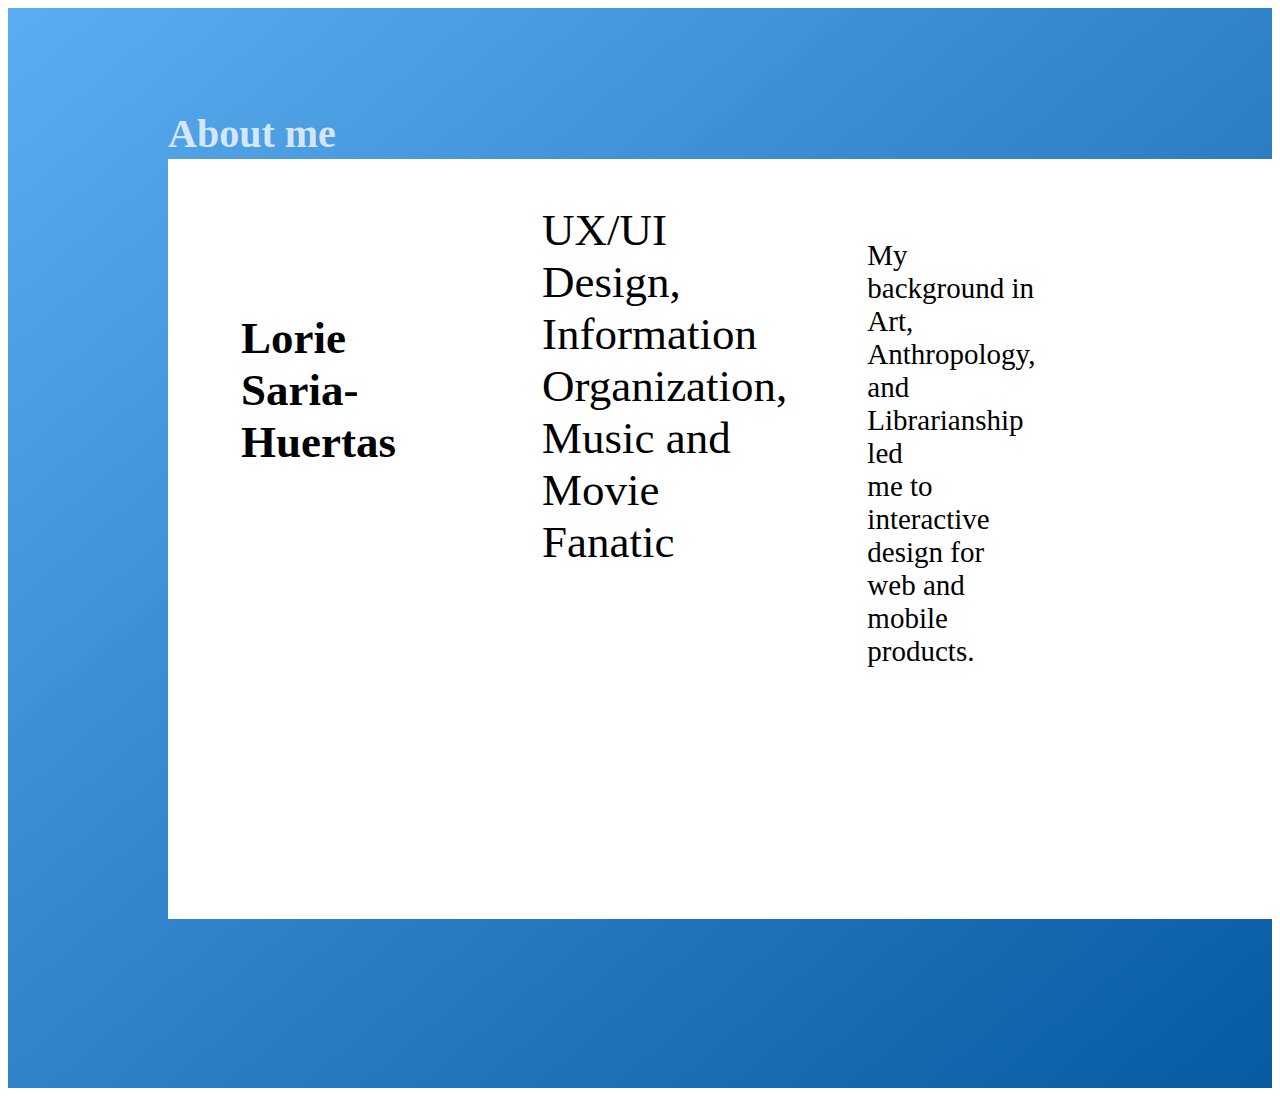
==== index.html @ 07825f6b "Initial Setup" ====
<!DOCTYPE html>
<html>
<head>
<title>HW 17 - (HW16 copy)</title>
  <link href="css/style.css" type="text/css" rel="stylesheet">
</head>

<body>
 <section class="parentContainer">
    <section class="background">
    <h1>About me</h1>
  

    <section class="content">
      <h2>Lorie Saria-Huertas</h2>

      <div id="bar"></div>
      
      <h3>UX/UI Design, Information Organization,<br>Music and Movie Fanatic</h3>

      <p>My background in Art, Anthropology, and Librarianship led<br>me to interactive design for web and mobile products.<br>
      </p>

      <div >
        <img class="photo" src="images/avataaars_skull.png">
        <img class="buttons" src="images/linkedin.png">
        <img class="buttons" src="images/dribbble.png">
        <img class="buttons" src="images/twitter.png">
      </div>
      
      </section>

  </section>
</section>
</body>

</html>
---- css/style.css ----
body {
    font-family: 'Montserrat';
}

.parentContainer {
    display: flex;
}
.background {
    width: 100%;
    height: 1080px;
    background: linear-gradient(to bottom right, #5BACF0 0%, #075ba2 100%);
}

h1 { 
    font-size: 40px;
    font-weight: bold;
    color: #ffffff;
    opacity: 0.75;
    padding: 75px 0 0 160px;
}

.content {
    display: flex;
    width: 90%;
    height: 760px;
    background: #ffffff;
    margin: -25px 160px 160px 160px; 

}

#bar {
    width: 451px;
    height: 8px;
    background: #2672B2;
    margin: 0 0 73px 73px;
}

h2 {
    font-size: 45px;
    font-weight: bold;
    color: #000000;
    margin: 80px 0 0 0;
    padding: 73px 0 0 73px;
}

h3 {
    font-size: 45px;
    font-weight:normal;
    padding: 0 0 0 73px;
}

p {
    font-size: 29px;
    margin: 80px;
}

.photo {
    width: 554px;
    height: 588px;
    position: relative;
    left: 975px;
    bottom: 525px;
}

.buttons {
    width: 50px;
    height: 50px;
    position: relative;
    left: 625px;
    bottom: 450px;
}
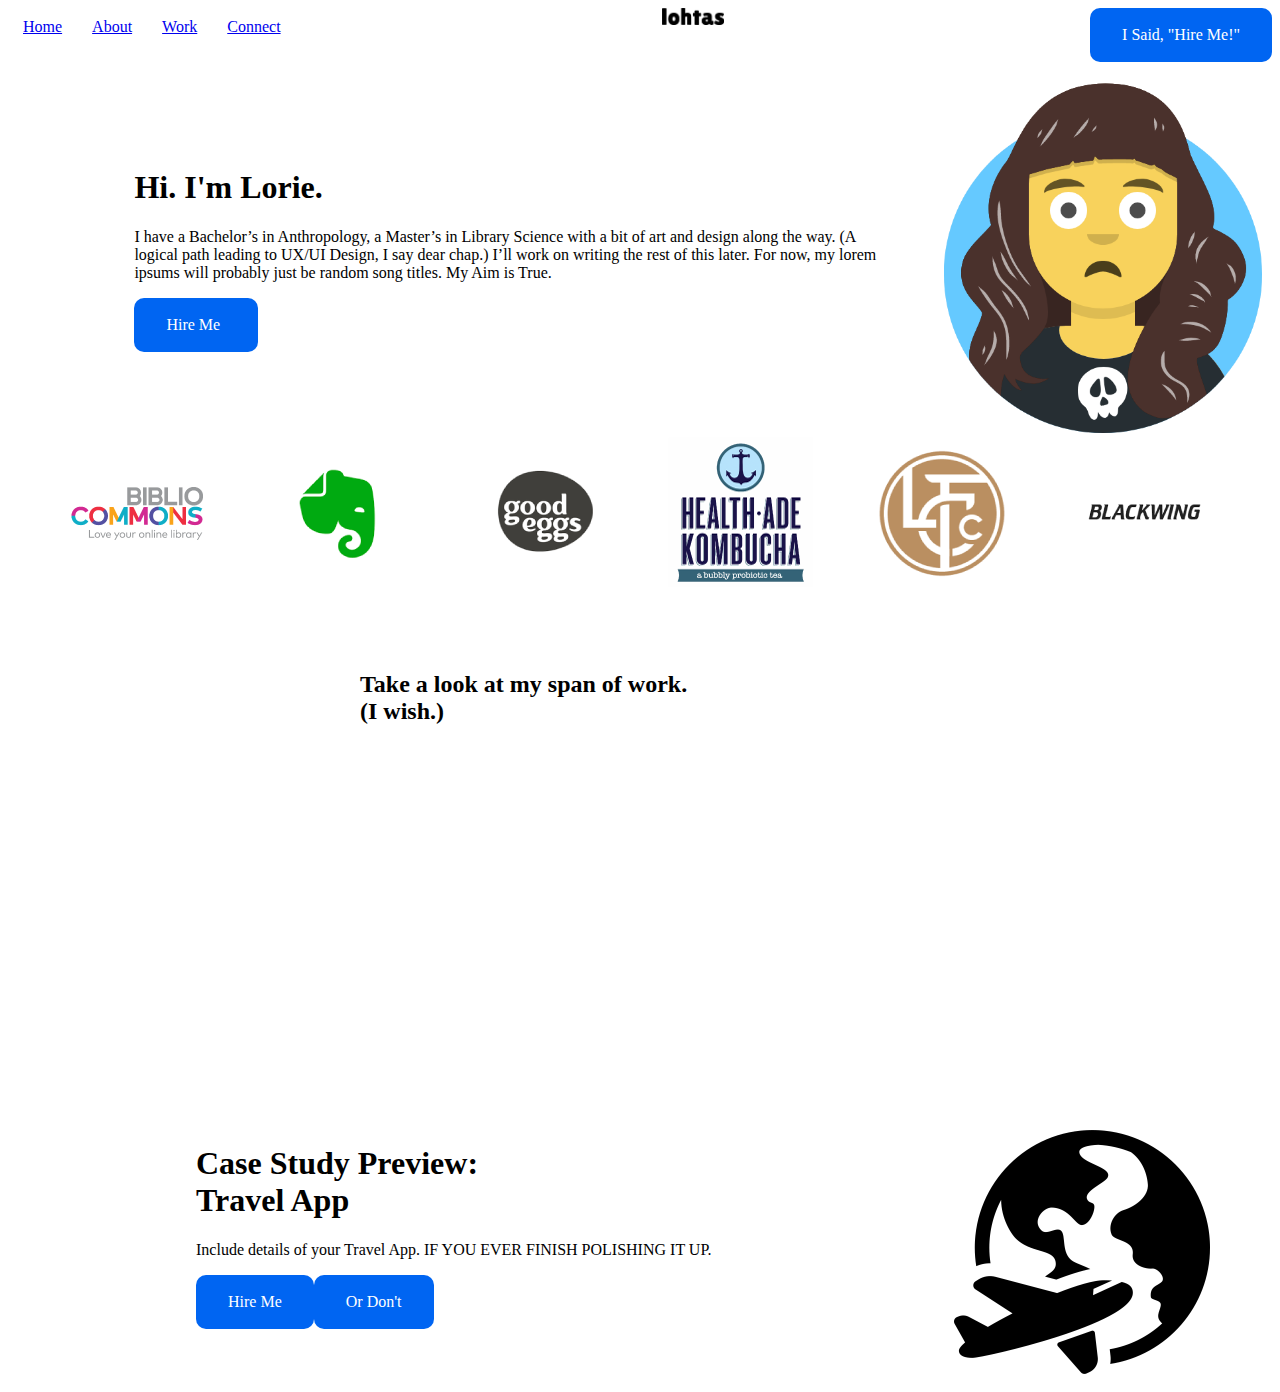
==== commit 83a3d6b7: "moved html file up one level" ====
--- a/index.html
+++ b/index.html
@@ -1,37 +1,112 @@
-<!DOCTYPE html>
-<html>
-<head>
-<title>HW 17 - (HW16 copy)</title>
-  <link href="css/style.css" type="text/css" rel="stylesheet">
-</head>
+<!doctype html>
+<html lang="en">
 
-<body>
- <section class="parentContainer">
-    <section class="background">
-    <h1>About me</h1>
-  
+  <head>
+    <link rel="stylesheet" type="text/css" href="css/style.css">
+    
+    <!-- Required meta tags -->
+    <meta charset="utf-8">
+    <meta name="viewport" content="width=device-width, initial-scale=1, shrink-to-fit=no">
+    
+    <title>HW 17 Flex Boxes</title>
+  </head>
 
-    <section class="content">
-      <h2>Lorie Saria-Huertas</h2>
+  <body>
+    <div class="flex-container" id="topNav">
+      <div class="navMenu flex-container"> 
+        <div class="navItem"><a href="../html/index.html">Home</a></div>
+        <div class="navItem"><a href="../html/about.html">About</a></div>
+        <div class="navItem"><a href="../html/work.html">Work</a></div>
+        <div class="navItem"><a href="../html/connect.html">Connect</a></div>
+      </div> 
 
-      <div id="bar"></div>
-      
-      <h3>UX/UI Design, Information Organization,<br>Music and Movie Fanatic</h3>
+      <div><img src="images/icon_lohtas_small.png" id="brand"></div>
+        
+      <div class="button">I Said, "Hire Me!"</div>
+    </div>
 
-      <p>My background in Art, Anthropology, and Librarianship led<br>me to interactive design for web and mobile products.<br>
-      </p>
+    <div class="flex-container" id="bitBio">
+      <div id="bioText">
+        <h1 class="card-title">Hi. I'm Lorie.</h1>
+        <p class="card-text">I have a Bachelor’s in Anthropology, a Master’s in Library Science with a bit of art and design along the way. (A logical path leading to UX/UI Design, I say dear chap.) I’ll work on writing the rest of this later. For now, my lorem ipsums will probably just be random song titles. My Aim is True.</p>
+        <div class="button buttonShort">Hire Me</div>
+      </div>
 
-      <div >
-        <img class="photo" src="images/avataaars_skull.png">
-        <img class="buttons" src="images/linkedin.png">
-        <img class="buttons" src="images/dribbble.png">
-        <img class="buttons" src="images/twitter.png">
+      <div>
+        <img class="bioImage" src="images/avataaars_skull.png">
+      </div>
+    </div>
+
+    <div class="flex-container" id="clientIcons">
+        <div class="clientItem"><img src="images/client_bibliocommons_145.png"></div>
+        <div class="clientItem"><img src="images/client_evernote_145.png"></div>
+        <div class="clientItem"><img src="images/client_goodeggs_145.png"></div>
+        <div class="clientItem"><img src="images/client_healthade_145.png"></div>
+        <div class="clientItem"><img src="images/client_ladyfalconclub_145.png"></div>
+        <div class="clientItem"><img src="images/client_blackwing_145.png"></div>
+    </div> 
+    
+    <div class="flex-container" id="sizzleReel">
+      <div id="sizzleText">
+        <h2>Take a look at my span of work. <br> (I wish.)</h2>
+        <iframe width="560" height="315" src="https://www.youtube.com/embed/0SnuMAfDlgo?controls=0&amp;start=3" frameborder="0" allow="accelerometer; autoplay; encrypted-media; gyroscope; picture-in-picture" allowfullscreen></iframe>
+      </div>
+    </div>
+
+    <div class="flex-container" id="caseStudy1">
+      <div id="travelApp">
+        <h1 class="card-title">Case Study Preview: <br> Travel App</h1>
+        <p class="card-text">Include details of your Travel App. IF YOU EVER FINISH POLISHING IT UP.</p>
+        <div class="flex-container buttonRow">
+          <div class="button buttonShort">Hire Me</div>
+          <div class="button buttonShort" id="buttonDont">Or Don't</div>
+        </div>
       </div>
       
-      </section>
+      <div>
+        <img class="travelImage" src="images/icon_airplane.png">
+      </div>
+    </div>
 
-  </section>
-</section>
-</body>
+    <div class="flex-container" id="caseStudy2">
+        
+    </div>
 
+    <div class="flex-container" id="forHire">
+        
+    </div>
+
+    <div class="flex-container" id="hirePackage">
+        
+    </div>
+
+    <div class="flex-container" id="storyEnds">
+        
+    </div>
+
+    <div class="flex-container" id="footer">
+        
+    </div>
+
+
+
+
+
+
+
+
+
+
+
+
+
+
+
+
+    <!-- Optional JavaScript -->
+    <!-- jQuery first, then Popper.js, then Bootstrap JS -->
+    <script src="https://code.jquery.com/jquery-3.4.1.slim.min.js" integrity="sha384-J6qa4849blE2+poT4WnyKhv5vZF5SrPo0iEjwBvKU7imGFAV0wwj1yYfoRSJoZ+n" crossorigin="anonymous"></script>
+    <script src="https://cdn.jsdelivr.net/npm/popper.js@1.16.0/dist/umd/popper.min.js" integrity="sha384-Q6E9RHvbIyZFJoft+2mJbHaEWldlvI9IOYy5n3zV9zzTtmI3UksdQRVvoxMfooAo" crossorigin="anonymous"></script>
+    <script src="https://stackpath.bootstrapcdn.com/bootstrap/4.4.1/js/bootstrap.min.js" integrity="sha384-wfSDF2E50Y2D1uUdj0O3uMBJnjuUD4Ih7YwaYd1iqfktj0Uod8GCExl3Og8ifwB6" crossorigin="anonymous"></script>
+  </body>
 </html>--- a/css/style.css
+++ b/css/style.css
@@ -1,71 +1,133 @@
-body {
-    font-family: 'Montserrat';
+.flex-container {
+    display: flex;
 }
 
-.parentContainer {
+/*flex-direction: column, column-reverse, 
+flex-wrap:
+flex-grow:
+flex-shrink:
+flex-basis:
+flex-flow:*/
+
+
+.flex-container#topNav {
     display: flex;
-}
-.background {
-    width: 100%;
-    height: 1080px;
-    background: linear-gradient(to bottom right, #5BACF0 0%, #075ba2 100%);
+    flex-direction: row;
+    flex-wrap: wrap;
+    justify-content: space-between;
 }
 
-h1 { 
-    font-size: 40px;
-    font-weight: bold;
-    color: #ffffff;
-    opacity: 0.75;
-    padding: 75px 0 0 160px;
+.navItem {
+    padding: 10px 15px;
 }
 
-.content {
-    display: flex;
-    width: 90%;
-    height: 760px;
-    background: #ffffff;
-    margin: -25px 160px 160px 160px; 
+img#brand {
+    width: 62px;
+    height: 16.94px;
+}
+.button {
+    padding: 18px 32px 18px 32px;
+    font-size: 16px;
+    color: white;
+    background-color: #0065F2;
+    border-radius: 10px;
+}
+
+.buttonShort {
+    max-width: 60px;
+}
+
+/* SHORT BIO*/
+.flex-container#bitBio {
+    align-items: center;
+    flex-direction: row;
+    flex-wrap: wrap;
+}
+
+#bioText:nth-of-type(1) {
+    flex-basis: 60%; 
+    margin-left: 10%;
+}
+
+.bioImage {
+    width: 350px;
+    height: 371.21px;
+    margin-right: 10%;
+    margin-left: 10%;
+}
+
+/*CLIENTS*/
+
+.flex-container#clientIcons {
+    align-items: center;
+    flex-direction: row;
+    flex-wrap: wrap;
+    justify-content: space-evenly;
+    margin-bottom: 60px;
+}
+
+/*SIZZLE REEL*/
+.flex-container#sizzleReel {
+    align-items: center;
+    flex-direction: column;
+    flex-wrap: wrap;
+    margin-bottom: 60px;
+}
+
+
+.h2 {
+    font-family: Raleway;
+    align-items: center;
+    flex-wrap: wrap;
+    text-align: center;
+}
+
+/*CASE STUDY 1*/
+.flex-container#caseStudy1 {
+    flex-direction: row;
+    flex-wrap: wrap;
+    justify-content: center;
+}
+
+#travelApp:nth-of-type(1) {
+    flex-basis: 60%; 
+    margin-left: 10%;
+}
+
+ #travelApp: {
+    max-width: 100px;
+    justify-content: flex-start;
+}
+
+.travelImage {
+    width: 256px;
+    height: 256px;
+}
+
+#buttonDont {
+    justify-content: flex-end;
+}
+/*CASE STUDY 2*/
+.flex-container#caseStudy2 {
 
 }
 
-#bar {
-    width: 451px;
-    height: 8px;
-    background: #2672B2;
-    margin: 0 0 73px 73px;
+/*FOR HIRE*/
+.flex-container#forHire {
+
 }
 
-h2 {
-    font-size: 45px;
-    font-weight: bold;
-    color: #000000;
-    margin: 80px 0 0 0;
-    padding: 73px 0 0 73px;
+/*HIRE PACKAGE*/
+.flex-container#hirePackage {
+
 }
 
-h3 {
-    font-size: 45px;
-    font-weight:normal;
-    padding: 0 0 0 73px;
+/*STORY ENDS*/
+.flex-container#storyEnds {
+
 }
 
-p {
-    font-size: 29px;
-    margin: 80px;
+/*FOOTER*/
+.flex-container#footer {
+
 }
-
-.photo {
-    width: 554px;
-    height: 588px;
-    position: relative;
-    left: 975px;
-    bottom: 525px;
-}
-
-.buttons {
-    width: 50px;
-    height: 50px;
-    position: relative;
-    left: 625px;
-    bottom: 450px;
-}